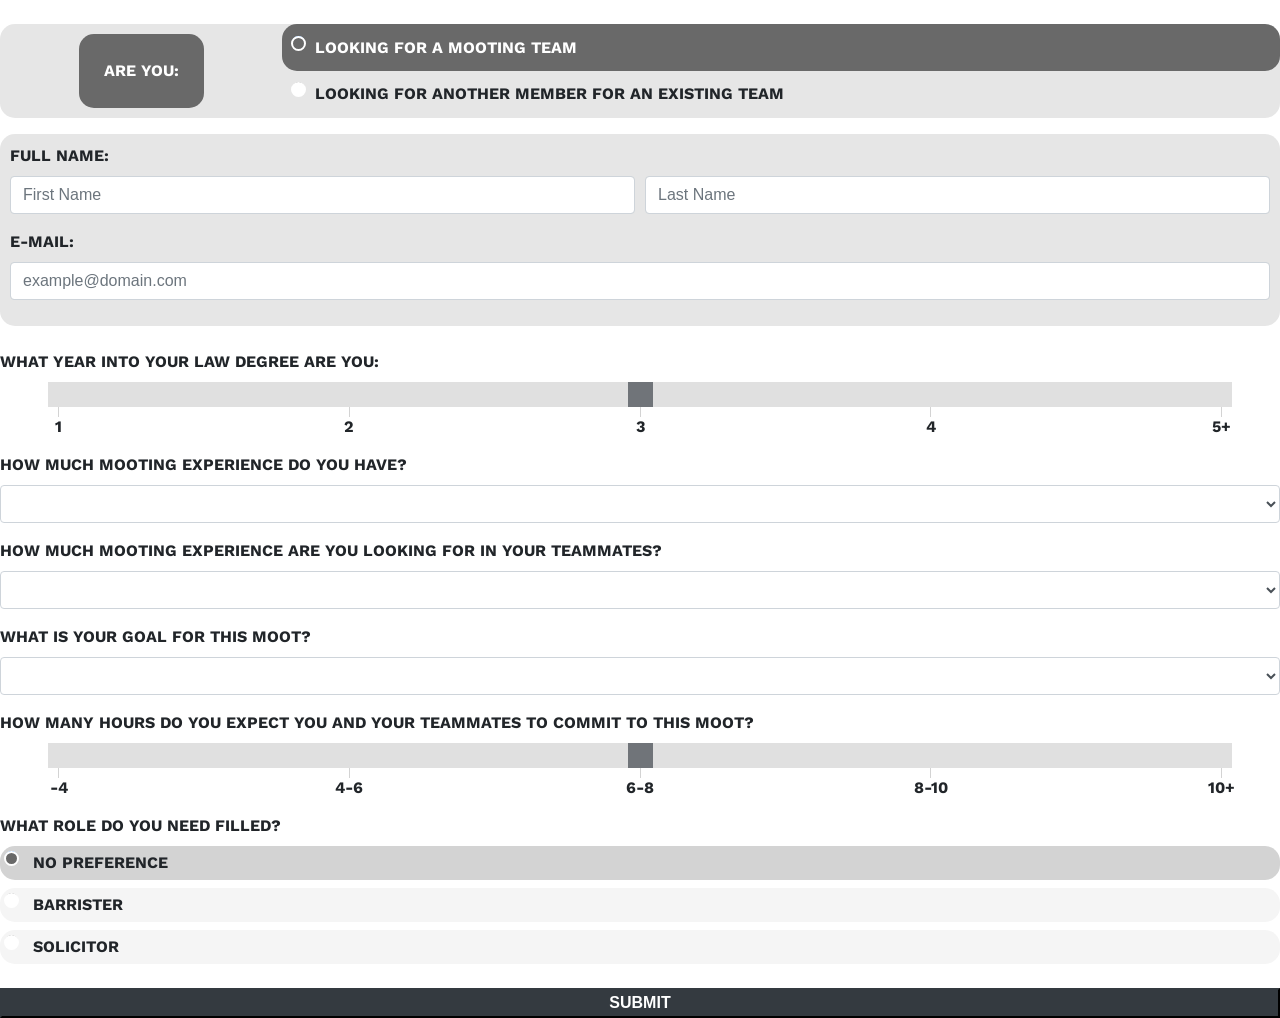
==== iframe-form.html @ a9d6694b "Extracted From File Extracted" ====
<!DOCTYPE html>
<html>
<head>
	<title>Forms Page</title>

    <!-- Bootstrap External Reference -->
    <link rel="stylesheet" href="https://stackpath.bootstrapcdn.com/bootstrap/4.3.1/css/bootstrap.min.css" integrity="sha384-ggOyR0iXCbMQv3Xipma34MD+dH/1fQ784/j6cY/iJTQUOhcWr7x9JvoRxT2MZw1T" crossorigin="anonymous">
    <!-- Animate.css External Reference -->
    <link rel="stylesheet" href="https://cdnjs.cloudflare.com/ajax/libs/animate.css/4.0.0/animate.min.css"/>
    <!-- Font References -->
    <link href="https://fonts.googleapis.com/css2?family=Work+Sans" rel="stylesheet">
    <!-- CSS stylesheet -->
	<link rel="stylesheet" type="text/css" href="main.css">
    
    <!-- Metadata -->
    <meta charset="utf-8">
    <meta name="viewport" content="width=device-width, initial-scale=1, shrink-to-fit=no">
	<meta name="description" content="A resource that connects Law students to form mooting teams">
	<meta name="keywords" content="law, mooting, first, year, assignments, study, guide, resource">
	<meta name="author" content="Lasal Boyagama, Emre Cakmakcioglu, Jordan Morrow">

</head>
<body>
<!-- Main Page -->
        <form><br>
            <div class="form-group">
                <table class="tableChoice">
                <tr>
                    <th rowspan="2" style="text-align: center"><label class="areYouText">Are You:</label></th>
                    <td id="newGroupCell" class="choiceRadio selectedChoice">
                        <label class="radio-inline">
                            <input type="radio" name="optradio" checked id="newGroupOption" style="margin-right: 10px">Looking for a mooting team
                        </label>
                    </td>
                </tr>
                <tr>
                    <td id="existingGroupCell" class="choiceRadio">
                        <label class="radio-inline">
                            <input type="radio" name="optradio" id="existingGroupOption" style="margin-right: 10px">Looking for another member for an existing team
                        </label>
                    </td>
                </tr>
                </table>
            </div>
        </form>
    
    
        <div id="newGroup" class="animate__animated animate__fadeInLeft">
        <form>
            <div class="personalDetails">
            <div class="form-group">
                <label for="fullName">Full Name:</label>
                <div style="display: flex; flex-direction: row; justify-content: space-between">
                    <input type="text" id="fnameInput" name="fname" class="form-control nameInput" style="margin-right: 10px" placeholder="First Name" autocomplete="given-name"> 
                    <input type="text" name="lname" class="form-control nameInput" placeholder="Last Name" autocomplete="family-name">
                </div>
            </div>
            <div class="form-group">
                <label for="email">E-Mail:</label>
                <input type="email" id="emailInput" name="email" autocomplete ="email" class="form-control" placeholder="example@domain.com">
            </div>
            </div>
            <br>
            <div class="form-group">
                <label for="year">What year into your law degree are you:</label><br>
                <input type="range" name="year" min="0" max="4" step="1" list="yearList" id="yearInput" class="form-control-range">
                <div class="sliderticks">
                    <p>1</p>
                    <p>2</p>
                    <p>3</p>
                    <p>4</p>
                    <p>5+</p>
                </div>
            </div>
            <div class="form-group">
                <label for="experience">How much mooting experience do you have?</label>
                <select class="form-control" id="experienceInput">
                    <option></option>
                    <option>NONE</option>
                    <option>MINIMAL</option>
                    <option>MODERATE</option>
                    <option>EXPERIENCED</option>
                </select>
            </div>
            <div class="form-group">
                <label for="teamExperience">How much mooting experience are you looking for in your teammates?</label>
                <select class="form-control" id="teamExperienceInput">
                    <option></option>
                    <option>NONE</option>
                    <option>MINIMAL</option>
                    <option>MODERATE</option>
                    <option>EXPERIENCED</option>
                </select>
            </div>
            <div class="form-group">
                <label for="goal">What is your goal for this moot?</label>
                <select class="form-control" id="goalInput">
                    <option></option>
                    <option>EXPERIENCE</option>
                    <option>IMPROVEMENT</option>
                    <option>COMPETITIVE</option>
                    <option>VICTORIOUS</option>
                </select>
            </div>
            <div class="form-group">
                <label for="time">How many hours do you expect you and your teammates to commit to this moot?</label>
                <input type="range" name="time" min="0" max="4" step="1" list="timeList" id="timeInput" class="form-control-range">
                <div class="sliderticks">
                    <p>-4</p>
                    <p>4-6</p>
                    <p>6-8</p>
                    <p>8-10</p>
                    <p>10+</p>
                </div>
            </div>
            <div class="form-group">
                <label for="role">What role do you need filled?</label> <br>
                <label class="radio-inline roleChoice roles" id="noOptionContainer"><input type="radio" name="optradio" style="margin-right: 10px" id="noOption" checked> No Preference</label> <br>
                <label class="radio-inline roles" id="barristerOptionContainer"><input type="radio" name="optradio" id="barristerOption" style="margin-right: 10px"> Barrister</label> <br>
                <label class="radio-inline roles" id="solicitorOptionContainer"><input type="radio" name="optradio" id="solicitorOption" style="margin-right: 10px"> Solicitor</label>
            </div>
            <input type="submit" class="btn-block btn-dark font" value="Submit">
        </form>
        </div>
        
        <div id="existingGroup" class="animate__animated animate__fadeInRight">
        <form>
            <div class="personalDetails">
            <div class="form-group">
                <label for="member1" class="teamMember">Team Member 1:</label><br>
                
                <label for="fullName1">Full Name:</label>
                
                <div style="display: flex; flex-direction: row; justify-content: space-between">
                    <input type="text" id="t1fname" name="fname" autocomplete="given-name"class="form-control nameInput" placeholder="First Name" style="margin-right: 10px">
                    <input type="text" id="t1lname" name="fname" autocomplete="family-name" class="form-control nameInput" placeholder="Last Name">
                </div>
            </div>
            <div class="form-group">
                <label for="email">Email:</label>
                <input type="email" id="t1email" name="email" autocomplete="email" class="form-control" placeholder="abc123@def.com">
            </div>
                
            <div class="form-group">
                <label for="member2" class="teamMember">Team Member 2:</label><br>
                
                <label for="fullName2">Full Name:</label>
                
                <div style="display: flex; flex-direction: row; justify-content: space-between">
                    <input type="text" id="t2fname" name="fname" class="form-control nameInput" style="margin-right: 10px" placeholder="First Name">
                    <input type="text" id="t2lname" name="family-name" class="form-control nameInput" placeholder="Last Name">
                </div>
            </div>
                
            <div class="form-group">
                <label for="email">Email:</label>
                <input type="email" id="t2email" name="email" class="form-control" placeholder="abc123@def.com">
            </div> 
            </div><br>
            
            <div class="form-group">
                <label for="year">What year into your law degree are you (on average):</label>
                <input type="range" name="year" min="0" max="4" step="1" list="yearList" id="yearInput1" class="form-control-range">
                <div class="sliderticks">
                    <p>1</p>
                    <p>2</p>
                    <p>3</p>
                    <p>4</p>
                    <p>5+</p>
                </div>
            </div>
            <div class="form-group">
                <label for="experience">How much mooting experience do you have?</label>
                <select class="form-control" id="experienceInput1">
                    <option></option>
                    <option>NONE</option>
                    <option>MINIMAL</option>
                    <option>MODERATE</option>
                    <option>EXPERIENCED</option>
                </select>
            </div>
            <div class="form-group">
                <label for="teamExperience">How much mooting experience are you looking for in your teammates?</label>
                <select class="form-control" id="teamExperienceInput1">
                    <option></option>
                    <option>NONE</option>
                    <option>MINIMAL</option>
                    <option>MODERATE</option>
                    <option>EXPERIENCED</option>
                </select>
            </div>
            <div class="form-group">
                <label for="goal">What is your goal for this moot?</label>
                <select class="form-control" id="goalInput1">
                    <option></option>
                    <option>EXPERIENCE</option>
                    <option>IMPROVEMENT</option>
                    <option>COMPETITIVE</option>
                    <option>VICTORIOUS</option>
                </select>
            </div>
            <div class="form-group">
                <label for="time">How much time do you expect you and your teammates to commit to this moot?</label>
                <input type="range" name="time" min="0" max="4" step="1" list="timeList" id="timeInput1" class="form-control-range" >
                <div class="sliderticks">
                    <p>-4</p>
                    <p>4-6</p>
                    <p>6-8</p>
                    <p>8-10</p>
                    <p>10+</p>
                </div>
            </div>
            <div class="form-group">
                <label for="role">What role do you need filled?</label> <br>
                <label class="radio-inline  roleChoice roles" id="noOptionContainer1"><input type="radio" name="optradio" style="margin-right: 10px" id="noOption1" checked> No Preference</label> <br>
                <label class="radio-inline roles" id="barristerOptionContainer1"><input type="radio" name="optradio" id="barristerOption1" style="margin-right: 10px"> Barrister</label> <br>
                <label class="radio-inline roles" id="solicitorOptionContainer1"><input type="radio" name="optradio" id="solicitorOption1" style="margin-right: 10px"> Solicitor</label>
            </div>
            <input type="submit" class="btn-block btn-dark font" value="Submit">
        </form>
        </div>

<!-- Javascript Files -->
    <!-- Iframe JS file -->
    <script type="text/javascript" src="iframe.js"></script>

</body>
</html>
---- main.css ----
/*Takes away the scrolling feature to force segmented sections */

#main {
    overflow: hidden;
    width: calc(100vw - (100vw - 100%));
}

.hidden {
    display: none;
}

body{
    background-color: transparent;
}

::-webkit-scrollbar {
    display: none;
}

:root {
  --animate-duration: 500ms;
  --animate-delay: 0.5s;
}

td,th {
    padding: 10px;
    height: 2ex;
    vertical-align: middle;
    padding-bottom: calc(10px - 1ex);
}

.font {
    font-family: ('Work Sans', sans-serif);
    text-transform: uppercase;
    font-weight: 700
}

h1 {
    font-family: 'Work Sans', sans-serif;
    font-weight: 700;
    font-size: 7.5vmin;
    color:  rgb(0,0,0.65);
    text-transform: uppercase;
    text-align: center;
    margin: none;
    padding-top: calc(6.25vh - 10px - 1ex);
}

label {
    font-family: 'Work Sans', sans-serif;
    text-transform: uppercase;
    font-weight: 700;
}

input[type='radio']:after {
    width: 15px;
    height: 15px;
    border-radius: 15px;
    top: -2px;
    left: -1px;
    position: relative;
    background-color: white;
    content: '';
    display: inline-block;
    visibility: visible;
    border: 2px solid white;
    }

input[type='radio']:checked:after {
    width: 15px;
    height: 15px;
    border-radius: 15px;
    top: -2px;
    left: -1px;
    position: relative;
    background-color: dimgray;
    content: '';
    display: inline-block;
    visibility: visible;
    border: 2px solid white;
    }

.tableChoice {
    width: 100vw;
    border-radius: 15px;
    background-color: rgb(230, 230, 230);
    padding: 5px;
}

.choiceRadio {
    border-radius: 15px;
    transition: background-color 0.5s ease;
}

.selectedChoice {
    border-radius: 15px;
    background-color: dimgray;
    color: white;
}

.areYouText {
    border-radius: 15px;
    padding: 25px;
    background-color: dimgray;
    color: white;
}

.roles {
    width: 100vw;
    padding: 5px;
    border-radius: 15px;
    transition: background-color 0.5s ease;
    background-color: whitesmoke;
}
.roleChoice {
    border-radius: 15px;
    width: 100vw;
    background-color: #d3d3d3;
}

input[type="range"] {
    position: relative;
    width: 92.5vw;
    margin-left: 3.75vw;
    margin-right:3.75vw;
    -webkit-appearance: none;
    background: #d3d3d3;
    outline: none;
    opacity: 0.7;
    -webkit-transition: .2s;
    transition: opacity .2s ease-in-out;
    z-index: 2;
}

input[type="range"]:hover {
    opacity: 1;
}

input[type="range"]::-webkit-slider-thumb {
    -webkit-appearance: none;
    appearance: none;
    width: 25px;
    height: 25px;
    background: #343a40;
    cursor: pointer;
    transition: transform .2s ease-in-out;
}

input[type="range"]:hover::-webkit-slider-thumb {
    transform: scale(1.1);
}

input[type:"range"]::-moz-range-thumb {
    width: 25px;
    height: 25px;
    background: #4CAF50;
    cursor: pointer;
}

.sliderticks {
    display: flex;
    width: 92.5vw;
    margin-left: 3.75vw;
    margin-right: 3.75vw;
    justify-content: space-between;
    padding: 0 10px;
}

.sliderticks > p {
    position: relative;
    display: flex;
    font-family: 'Work Sans', sans-serif;
    font-weight: 700;
    justify-content: center;
    text-align: center;
    width: 1px;
    background: #D3D3D3;
    height: 10px;
    line-height: 40px;
    margin: 0 0 20px 0;
    white-space: nowrap;
}

option {
    font-family: 'Work Sans', sans-serif;
}

.nameInput {
    flex-grow: 1;
    flex-shrink: 1;
}

.personalDetails {
    border-radius: 15px;
    background-color: rgb(230, 230, 230);
    padding: 10px
    
}

.teamMember {
    border-radius: 15px;
    background-color: dimgrey;
    width: calc(100vw - 20px);
    color: white;
    padding-left: 10px;
}

#titleHolder {
	position:absolute;
    margin-left: 7.5vw;
    margin-right: 7.5vw;
    margin-top: calc(42.5vh - 10px - 100vh);
    width: 85vw;
    height: calc(12.5vh + 10px);
	border: 10px solid whitesmoke;
	background-color:white;
}

#titleImage {
    position: relative;
	height: 100vh;
    max-width: none;
    overflow-x: hidden;
    margin-right: 25vw;
    margin-left: 25vw;
}

.noSelect {
    user-select: none; /* Non-prefixed version, currently supported by Chrome, Edge, Opera and Firefox */
    -webkit-touch-callout: none; /* iOS Safari */
    -webkit-user-select: none; /* Safari */
    -khtml-user-select: none; /* Konqueror HTML */
    -moz-user-select: none; /* Old versions of Firefox */
    -ms-user-select: none; /* Internet Explorer/Edge */
}

.arrow {
	width: 70px;
	position: relative;
	margin-left: calc(50% - 35px);
	margin-right: calc(50% - 35px);
}

#page0arrowdown {
    top: -60px;
    animation: pulse 1s infinite;
}

/*Pulse Animation on title page for emphasis*/

@keyframes pulse {
	0% {
		transform: scale(1.0);
	}

	50% {
		transform: scale(1.15);
	}

	100% {
		transform: scale(1.0);
	}
}


.mainPages {
	display: flex;
    flex-direction: row;
    flex-wrap: wrap;
    justify-content: center;
}

.mainPages > div {
    width: 100vw;
    height: 100vh;
}
#page0 {
	background-color: slategrey;
}
#page1 {
	background-color: whitesmoke;
    padding-left: 2.5vw;
    padding-right: 2.5vw;
    padding-top: 2.5vh;
    padding-bottom: 2.5vh;
}

@media only screen and (max-width: 500px) {
    #page1{
        padding-bottom: 0.5vw;
        padding-right: 0.5vw;
        padding-left: 0.5vw;
        padding-top: 0.5vw;
    }
}

#formFrame {
    width: 95vw;
    height: 95vh;
    border: none;
}

#newGroup {
}

#existingGroup {
}
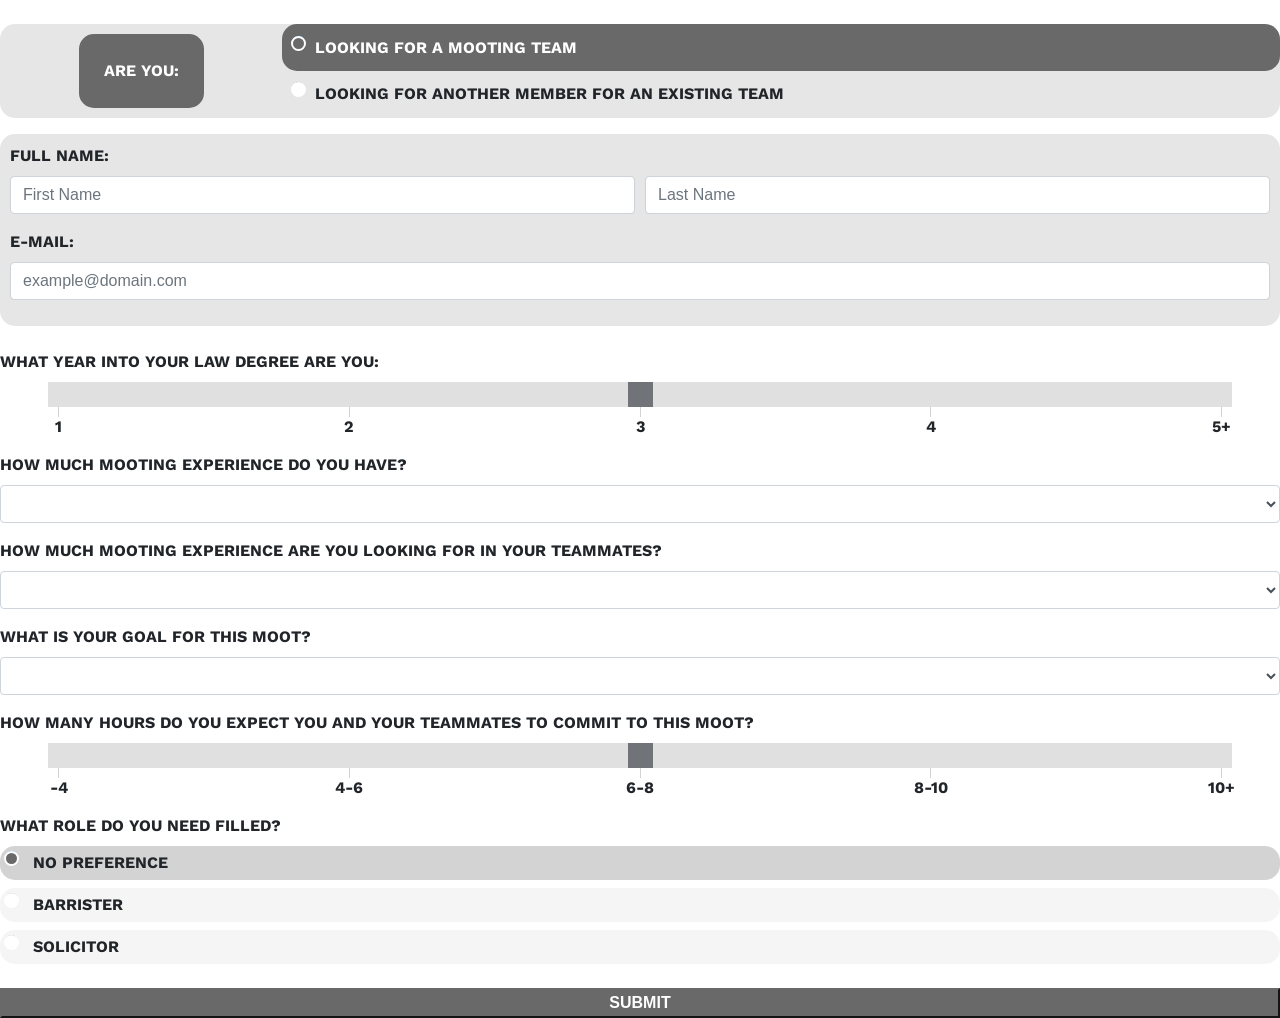
==== commit ff589874: "Add files via upload" ====
--- a/iframe-form.html
+++ b/iframe-form.html
@@ -1,228 +1,228 @@
-<!DOCTYPE html>
-<html>
-<head>
-	<title>Forms Page</title>
-
-    <!-- Bootstrap External Reference -->
-    <link rel="stylesheet" href="https://stackpath.bootstrapcdn.com/bootstrap/4.3.1/css/bootstrap.min.css" integrity="sha384-ggOyR0iXCbMQv3Xipma34MD+dH/1fQ784/j6cY/iJTQUOhcWr7x9JvoRxT2MZw1T" crossorigin="anonymous">
-    <!-- Animate.css External Reference -->
-    <link rel="stylesheet" href="https://cdnjs.cloudflare.com/ajax/libs/animate.css/4.0.0/animate.min.css"/>
-    <!-- Font References -->
-    <link href="https://fonts.googleapis.com/css2?family=Work+Sans" rel="stylesheet">
-    <!-- CSS stylesheet -->
-	<link rel="stylesheet" type="text/css" href="main.css">
-    
-    <!-- Metadata -->
-    <meta charset="utf-8">
-    <meta name="viewport" content="width=device-width, initial-scale=1, shrink-to-fit=no">
-	<meta name="description" content="A resource that connects Law students to form mooting teams">
-	<meta name="keywords" content="law, mooting, first, year, assignments, study, guide, resource">
-	<meta name="author" content="Lasal Boyagama, Emre Cakmakcioglu, Jordan Morrow">
-
-</head>
-<body>
-<!-- Main Page -->
-        <form><br>
-            <div class="form-group">
-                <table class="tableChoice">
-                <tr>
-                    <th rowspan="2" style="text-align: center"><label class="areYouText">Are You:</label></th>
-                    <td id="newGroupCell" class="choiceRadio selectedChoice">
-                        <label class="radio-inline">
-                            <input type="radio" name="optradio" checked id="newGroupOption" style="margin-right: 10px">Looking for a mooting team
-                        </label>
-                    </td>
-                </tr>
-                <tr>
-                    <td id="existingGroupCell" class="choiceRadio">
-                        <label class="radio-inline">
-                            <input type="radio" name="optradio" id="existingGroupOption" style="margin-right: 10px">Looking for another member for an existing team
-                        </label>
-                    </td>
-                </tr>
-                </table>
-            </div>
-        </form>
-    
-    
-        <div id="newGroup" class="animate__animated animate__fadeInLeft">
-        <form>
-            <div class="personalDetails">
-            <div class="form-group">
-                <label for="fullName">Full Name:</label>
-                <div style="display: flex; flex-direction: row; justify-content: space-between">
-                    <input type="text" id="fnameInput" name="fname" class="form-control nameInput" style="margin-right: 10px" placeholder="First Name" autocomplete="given-name"> 
-                    <input type="text" name="lname" class="form-control nameInput" placeholder="Last Name" autocomplete="family-name">
-                </div>
-            </div>
-            <div class="form-group">
-                <label for="email">E-Mail:</label>
-                <input type="email" id="emailInput" name="email" autocomplete ="email" class="form-control" placeholder="example@domain.com">
-            </div>
-            </div>
-            <br>
-            <div class="form-group">
-                <label for="year">What year into your law degree are you:</label><br>
-                <input type="range" name="year" min="0" max="4" step="1" list="yearList" id="yearInput" class="form-control-range">
-                <div class="sliderticks">
-                    <p>1</p>
-                    <p>2</p>
-                    <p>3</p>
-                    <p>4</p>
-                    <p>5+</p>
-                </div>
-            </div>
-            <div class="form-group">
-                <label for="experience">How much mooting experience do you have?</label>
-                <select class="form-control" id="experienceInput">
-                    <option></option>
-                    <option>NONE</option>
-                    <option>MINIMAL</option>
-                    <option>MODERATE</option>
-                    <option>EXPERIENCED</option>
-                </select>
-            </div>
-            <div class="form-group">
-                <label for="teamExperience">How much mooting experience are you looking for in your teammates?</label>
-                <select class="form-control" id="teamExperienceInput">
-                    <option></option>
-                    <option>NONE</option>
-                    <option>MINIMAL</option>
-                    <option>MODERATE</option>
-                    <option>EXPERIENCED</option>
-                </select>
-            </div>
-            <div class="form-group">
-                <label for="goal">What is your goal for this moot?</label>
-                <select class="form-control" id="goalInput">
-                    <option></option>
-                    <option>EXPERIENCE</option>
-                    <option>IMPROVEMENT</option>
-                    <option>COMPETITIVE</option>
-                    <option>VICTORIOUS</option>
-                </select>
-            </div>
-            <div class="form-group">
-                <label for="time">How many hours do you expect you and your teammates to commit to this moot?</label>
-                <input type="range" name="time" min="0" max="4" step="1" list="timeList" id="timeInput" class="form-control-range">
-                <div class="sliderticks">
-                    <p>-4</p>
-                    <p>4-6</p>
-                    <p>6-8</p>
-                    <p>8-10</p>
-                    <p>10+</p>
-                </div>
-            </div>
-            <div class="form-group">
-                <label for="role">What role do you need filled?</label> <br>
-                <label class="radio-inline roleChoice roles" id="noOptionContainer"><input type="radio" name="optradio" style="margin-right: 10px" id="noOption" checked> No Preference</label> <br>
-                <label class="radio-inline roles" id="barristerOptionContainer"><input type="radio" name="optradio" id="barristerOption" style="margin-right: 10px"> Barrister</label> <br>
-                <label class="radio-inline roles" id="solicitorOptionContainer"><input type="radio" name="optradio" id="solicitorOption" style="margin-right: 10px"> Solicitor</label>
-            </div>
-            <input type="submit" class="btn-block btn-dark font" value="Submit">
-        </form>
-        </div>
-        
-        <div id="existingGroup" class="animate__animated animate__fadeInRight">
-        <form>
-            <div class="personalDetails">
-            <div class="form-group">
-                <label for="member1" class="teamMember">Team Member 1:</label><br>
-                
-                <label for="fullName1">Full Name:</label>
-                
-                <div style="display: flex; flex-direction: row; justify-content: space-between">
-                    <input type="text" id="t1fname" name="fname" autocomplete="given-name"class="form-control nameInput" placeholder="First Name" style="margin-right: 10px">
-                    <input type="text" id="t1lname" name="fname" autocomplete="family-name" class="form-control nameInput" placeholder="Last Name">
-                </div>
-            </div>
-            <div class="form-group">
-                <label for="email">Email:</label>
-                <input type="email" id="t1email" name="email" autocomplete="email" class="form-control" placeholder="abc123@def.com">
-            </div>
-                
-            <div class="form-group">
-                <label for="member2" class="teamMember">Team Member 2:</label><br>
-                
-                <label for="fullName2">Full Name:</label>
-                
-                <div style="display: flex; flex-direction: row; justify-content: space-between">
-                    <input type="text" id="t2fname" name="fname" class="form-control nameInput" style="margin-right: 10px" placeholder="First Name">
-                    <input type="text" id="t2lname" name="family-name" class="form-control nameInput" placeholder="Last Name">
-                </div>
-            </div>
-                
-            <div class="form-group">
-                <label for="email">Email:</label>
-                <input type="email" id="t2email" name="email" class="form-control" placeholder="abc123@def.com">
-            </div> 
-            </div><br>
-            
-            <div class="form-group">
-                <label for="year">What year into your law degree are you (on average):</label>
-                <input type="range" name="year" min="0" max="4" step="1" list="yearList" id="yearInput1" class="form-control-range">
-                <div class="sliderticks">
-                    <p>1</p>
-                    <p>2</p>
-                    <p>3</p>
-                    <p>4</p>
-                    <p>5+</p>
-                </div>
-            </div>
-            <div class="form-group">
-                <label for="experience">How much mooting experience do you have?</label>
-                <select class="form-control" id="experienceInput1">
-                    <option></option>
-                    <option>NONE</option>
-                    <option>MINIMAL</option>
-                    <option>MODERATE</option>
-                    <option>EXPERIENCED</option>
-                </select>
-            </div>
-            <div class="form-group">
-                <label for="teamExperience">How much mooting experience are you looking for in your teammates?</label>
-                <select class="form-control" id="teamExperienceInput1">
-                    <option></option>
-                    <option>NONE</option>
-                    <option>MINIMAL</option>
-                    <option>MODERATE</option>
-                    <option>EXPERIENCED</option>
-                </select>
-            </div>
-            <div class="form-group">
-                <label for="goal">What is your goal for this moot?</label>
-                <select class="form-control" id="goalInput1">
-                    <option></option>
-                    <option>EXPERIENCE</option>
-                    <option>IMPROVEMENT</option>
-                    <option>COMPETITIVE</option>
-                    <option>VICTORIOUS</option>
-                </select>
-            </div>
-            <div class="form-group">
-                <label for="time">How much time do you expect you and your teammates to commit to this moot?</label>
-                <input type="range" name="time" min="0" max="4" step="1" list="timeList" id="timeInput1" class="form-control-range" >
-                <div class="sliderticks">
-                    <p>-4</p>
-                    <p>4-6</p>
-                    <p>6-8</p>
-                    <p>8-10</p>
-                    <p>10+</p>
-                </div>
-            </div>
-            <div class="form-group">
-                <label for="role">What role do you need filled?</label> <br>
-                <label class="radio-inline  roleChoice roles" id="noOptionContainer1"><input type="radio" name="optradio" style="margin-right: 10px" id="noOption1" checked> No Preference</label> <br>
-                <label class="radio-inline roles" id="barristerOptionContainer1"><input type="radio" name="optradio" id="barristerOption1" style="margin-right: 10px"> Barrister</label> <br>
-                <label class="radio-inline roles" id="solicitorOptionContainer1"><input type="radio" name="optradio" id="solicitorOption1" style="margin-right: 10px"> Solicitor</label>
-            </div>
-            <input type="submit" class="btn-block btn-dark font" value="Submit">
-        </form>
-        </div>
-
-<!-- Javascript Files -->
-    <!-- Iframe JS file -->
-    <script type="text/javascript" src="iframe.js"></script>
-
-</body>
+<!DOCTYPE html>
+<html>
+<head>
+	<title>Forms Page</title>
+
+    <!-- Bootstrap External Reference -->
+    <link rel="stylesheet" href="https://stackpath.bootstrapcdn.com/bootstrap/4.3.1/css/bootstrap.min.css" integrity="sha384-ggOyR0iXCbMQv3Xipma34MD+dH/1fQ784/j6cY/iJTQUOhcWr7x9JvoRxT2MZw1T" crossorigin="anonymous">
+    <!-- Animate.css External Reference -->
+    <link rel="stylesheet" href="https://cdnjs.cloudflare.com/ajax/libs/animate.css/4.0.0/animate.min.css"/>
+    <!-- Font References -->
+    <link href="https://fonts.googleapis.com/css2?family=Work+Sans" rel="stylesheet">
+    <!-- CSS stylesheet -->
+	<link rel="stylesheet" type="text/css" href="main.css">
+    
+    <!-- Metadata -->
+    <meta charset="utf-8">
+    <meta name="viewport" content="width=device-width, initial-scale=1, shrink-to-fit=no">
+	<meta name="description" content="A resource that connects Law students to form mooting teams">
+	<meta name="keywords" content="law, mooting, first, year, assignments, study, guide, resource">
+	<meta name="author" content="Lasal Boyagama, Emre Cakmakcioglu, Jordan Morrow">
+
+</head>
+<body>
+<!-- Main Page -->
+        <form><br>
+            <div class="form-group">
+                <table class="tableChoice">
+                <tr>
+                    <th rowspan="2" style="text-align: center"><label class="areYouText">Are You:</label></th>
+                    <td id="newGroupCell" class="choiceRadio selectedChoice">
+                        <label class="radio-inline">
+                            <input type="radio" name="optradio" checked id="newGroupOption" style="margin-right: 10px">Looking for a mooting team
+                        </label>
+                    </td>
+                </tr>
+                <tr>
+                    <td id="existingGroupCell" class="choiceRadio">
+                        <label class="radio-inline">
+                            <input type="radio" name="optradio" id="existingGroupOption" style="margin-right: 10px">Looking for another member for an existing team
+                        </label>
+                    </td>
+                </tr>
+                </table>
+            </div>
+        </form>
+    
+    
+        <div id="newGroup" class="animate__animated animate__fadeInLeft">
+        <form>
+            <div class="personalDetails">
+            <div class="form-group">
+                <label for="fullName">Full Name:</label>
+                <div style="display: flex; flex-direction: row; justify-content: space-between">
+                    <input type="text" id="fnameInput" name="fname" class="form-control nameInput" style="margin-right: 10px" placeholder="First Name" autocomplete="given-name"> 
+                    <input type="text" name="lname" class="form-control nameInput" placeholder="Last Name" autocomplete="family-name">
+                </div>
+            </div>
+            <div class="form-group">
+                <label for="email">E-Mail:</label>
+                <input type="email" id="emailInput" name="email" autocomplete ="email" class="form-control" placeholder="example@domain.com">
+            </div>
+            </div>
+            <br>
+            <div class="form-group">
+                <label for="year">What year into your law degree are you:</label><br>
+                <input type="range" name="year" min="0" max="4" step="1" list="yearList" id="yearInput" class="form-control-range">
+                <div class="sliderticks">
+                    <p>1</p>
+                    <p>2</p>
+                    <p>3</p>
+                    <p>4</p>
+                    <p>5+</p>
+                </div>
+            </div>
+            <div class="form-group">
+                <label for="experience">How much mooting experience do you have?</label>
+                <select class="form-control" id="experienceInput">
+                    <option></option>
+                    <option>NONE</option>
+                    <option>MINIMAL</option>
+                    <option>MODERATE</option>
+                    <option>EXPERIENCED</option>
+                </select>
+            </div>
+            <div class="form-group">
+                <label for="teamExperience">How much mooting experience are you looking for in your teammates?</label>
+                <select class="form-control" id="teamExperienceInput">
+                    <option></option>
+                    <option>NONE</option>
+                    <option>MINIMAL</option>
+                    <option>MODERATE</option>
+                    <option>EXPERIENCED</option>
+                </select>
+            </div>
+            <div class="form-group">
+                <label for="goal">What is your goal for this moot?</label>
+                <select class="form-control" id="goalInput">
+                    <option></option>
+                    <option>EXPERIENCE</option>
+                    <option>IMPROVEMENT</option>
+                    <option>COMPETITIVE</option>
+                    <option>VICTORIOUS</option>
+                </select>
+            </div>
+            <div class="form-group">
+                <label for="time">How many hours do you expect you and your teammates to commit to this moot?</label>
+                <input type="range" name="time" min="0" max="4" step="1" list="timeList" id="timeInput" class="form-control-range">
+                <div class="sliderticks">
+                    <p>-4</p>
+                    <p>4-6</p>
+                    <p>6-8</p>
+                    <p>8-10</p>
+                    <p>10+</p>
+                </div>
+            </div>
+            <div class="form-group">
+                <label for="role">What role do you need filled?</label> <br>
+                <label class="radio-inline roleChoice roles" id="noOptionContainer"><input type="radio" name="optradio" style="margin-right: 10px" id="noOption" checked> No Preference</label> <br>
+                <label class="radio-inline roles" id="barristerOptionContainer"><input type="radio" name="optradio" id="barristerOption" style="margin-right: 10px"> Barrister</label> <br>
+                <label class="radio-inline roles" id="solicitorOptionContainer"><input type="radio" name="optradio" id="solicitorOption" style="margin-right: 10px"> Solicitor</label>
+            </div>
+            <input type="submit" class="btn-block btn-dark font" value="Submit">
+        </form>
+        </div>
+        
+        <div id="existingGroup" class="animate__animated animate__fadeInRight">
+        <form>
+            <div class="personalDetails">
+            <div class="form-group">
+                <label for="member1" class="teamMember">Team Member 1:</label><br>
+                
+                <label for="fullName1">Full Name:</label>
+                
+                <div style="display: flex; flex-direction: row; justify-content: space-between">
+                    <input type="text" id="t1fname" name="fname" autocomplete="given-name"class="form-control nameInput" placeholder="First Name" style="margin-right: 10px">
+                    <input type="text" id="t1lname" name="fname" autocomplete="family-name" class="form-control nameInput" placeholder="Last Name">
+                </div>
+            </div>
+            <div class="form-group">
+                <label for="email">Email:</label>
+                <input type="email" id="t1email" name="email" autocomplete="email" class="form-control" placeholder="abc123@def.com">
+            </div>
+                
+            <div class="form-group">
+                <label for="member2" class="teamMember">Team Member 2:</label><br>
+                
+                <label for="fullName2">Full Name:</label>
+                
+                <div style="display: flex; flex-direction: row; justify-content: space-between">
+                    <input type="text" id="t2fname" name="fname" class="form-control nameInput" style="margin-right: 10px" placeholder="First Name">
+                    <input type="text" id="t2lname" name="family-name" class="form-control nameInput" placeholder="Last Name">
+                </div>
+            </div>
+                
+            <div class="form-group">
+                <label for="email">Email:</label>
+                <input type="email" id="t2email" name="email" class="form-control" placeholder="abc123@def.com">
+            </div> 
+            </div><br>
+            
+            <div class="form-group">
+                <label for="year">What year into your law degree are you (on average):</label>
+                <input type="range" name="year" min="0" max="4" step="1" list="yearList" id="yearInput1" class="form-control-range">
+                <div class="sliderticks">
+                    <p>1</p>
+                    <p>2</p>
+                    <p>3</p>
+                    <p>4</p>
+                    <p>5+</p>
+                </div>
+            </div>
+            <div class="form-group">
+                <label for="experience">How much mooting experience do you have?</label>
+                <select class="form-control" id="experienceInput1">
+                    <option></option>
+                    <option>NONE</option>
+                    <option>MINIMAL</option>
+                    <option>MODERATE</option>
+                    <option>EXPERIENCED</option>
+                </select>
+            </div>
+            <div class="form-group">
+                <label for="teamExperience">How much mooting experience are you looking for in your teammates?</label>
+                <select class="form-control" id="teamExperienceInput1">
+                    <option></option>
+                    <option>NONE</option>
+                    <option>MINIMAL</option>
+                    <option>MODERATE</option>
+                    <option>EXPERIENCED</option>
+                </select>
+            </div>
+            <div class="form-group">
+                <label for="goal">What is your goal for this moot?</label>
+                <select class="form-control" id="goalInput1">
+                    <option></option>
+                    <option>EXPERIENCE</option>
+                    <option>IMPROVEMENT</option>
+                    <option>COMPETITIVE</option>
+                    <option>VICTORIOUS</option>
+                </select>
+            </div>
+            <div class="form-group">
+                <label for="time">How much time do you expect you and your teammates to commit to this moot?</label>
+                <input type="range" name="time" min="0" max="4" step="1" list="timeList" id="timeInput1" class="form-control-range" >
+                <div class="sliderticks">
+                    <p>-4</p>
+                    <p>4-6</p>
+                    <p>6-8</p>
+                    <p>8-10</p>
+                    <p>10+</p>
+                </div>
+            </div>
+            <div class="form-group">
+                <label for="role">What role do you need filled?</label> <br>
+                <label class="radio-inline  roleChoice roles" id="noOptionContainer1"><input type="radio" name="optradio" style="margin-right: 10px" id="noOption1" checked> No Preference</label> <br>
+                <label class="radio-inline roles" id="barristerOptionContainer1"><input type="radio" name="optradio" id="barristerOption1" style="margin-right: 10px"> Barrister</label> <br>
+                <label class="radio-inline roles" id="solicitorOptionContainer1"><input type="radio" name="optradio" id="solicitorOption1" style="margin-right: 10px"> Solicitor</label>
+            </div>
+            <input type="submit" class="btn-block btn-dark  font" value="Submit">
+        </form>
+        </div>
+
+<!-- Javascript Files -->
+    <!-- Iframe JS file -->
+    <script type="text/javascript" src="iframe.js"></script>
+
+</body>
 </html>
--- a/main.css
+++ b/main.css
@@ -1,307 +1,335 @@
-/*Takes away the scrolling feature to force segmented sections */
-
-#main {
-    overflow: hidden;
-    width: calc(100vw - (100vw - 100%));
-}
-
-.hidden {
-    display: none;
-}
-
-body{
-    background-color: transparent;
-}
-
-::-webkit-scrollbar {
-    display: none;
-}
-
-:root {
-  --animate-duration: 500ms;
-  --animate-delay: 0.5s;
-}
-
-td,th {
-    padding: 10px;
-    height: 2ex;
-    vertical-align: middle;
-    padding-bottom: calc(10px - 1ex);
-}
-
-.font {
-    font-family: ('Work Sans', sans-serif);
-    text-transform: uppercase;
-    font-weight: 700
-}
-
-h1 {
-    font-family: 'Work Sans', sans-serif;
-    font-weight: 700;
-    font-size: 7.5vmin;
-    color:  rgb(0,0,0.65);
-    text-transform: uppercase;
-    text-align: center;
-    margin: none;
-    padding-top: calc(6.25vh - 10px - 1ex);
-}
-
-label {
-    font-family: 'Work Sans', sans-serif;
-    text-transform: uppercase;
-    font-weight: 700;
-}
-
-input[type='radio']:after {
-    width: 15px;
-    height: 15px;
-    border-radius: 15px;
-    top: -2px;
-    left: -1px;
-    position: relative;
-    background-color: white;
-    content: '';
-    display: inline-block;
-    visibility: visible;
-    border: 2px solid white;
-    }
-
-input[type='radio']:checked:after {
-    width: 15px;
-    height: 15px;
-    border-radius: 15px;
-    top: -2px;
-    left: -1px;
-    position: relative;
-    background-color: dimgray;
-    content: '';
-    display: inline-block;
-    visibility: visible;
-    border: 2px solid white;
-    }
-
-.tableChoice {
-    width: 100vw;
-    border-radius: 15px;
-    background-color: rgb(230, 230, 230);
-    padding: 5px;
-}
-
-.choiceRadio {
-    border-radius: 15px;
-    transition: background-color 0.5s ease;
-}
-
-.selectedChoice {
-    border-radius: 15px;
-    background-color: dimgray;
-    color: white;
-}
-
-.areYouText {
-    border-radius: 15px;
-    padding: 25px;
-    background-color: dimgray;
-    color: white;
-}
-
-.roles {
-    width: 100vw;
-    padding: 5px;
-    border-radius: 15px;
-    transition: background-color 0.5s ease;
-    background-color: whitesmoke;
-}
-.roleChoice {
-    border-radius: 15px;
-    width: 100vw;
-    background-color: #d3d3d3;
-}
-
-input[type="range"] {
-    position: relative;
-    width: 92.5vw;
-    margin-left: 3.75vw;
-    margin-right:3.75vw;
-    -webkit-appearance: none;
-    background: #d3d3d3;
-    outline: none;
-    opacity: 0.7;
-    -webkit-transition: .2s;
-    transition: opacity .2s ease-in-out;
-    z-index: 2;
-}
-
-input[type="range"]:hover {
-    opacity: 1;
-}
-
-input[type="range"]::-webkit-slider-thumb {
-    -webkit-appearance: none;
-    appearance: none;
-    width: 25px;
-    height: 25px;
-    background: #343a40;
-    cursor: pointer;
-    transition: transform .2s ease-in-out;
-}
-
-input[type="range"]:hover::-webkit-slider-thumb {
-    transform: scale(1.1);
-}
-
-input[type:"range"]::-moz-range-thumb {
-    width: 25px;
-    height: 25px;
-    background: #4CAF50;
-    cursor: pointer;
-}
-
-.sliderticks {
-    display: flex;
-    width: 92.5vw;
-    margin-left: 3.75vw;
-    margin-right: 3.75vw;
-    justify-content: space-between;
-    padding: 0 10px;
-}
-
-.sliderticks > p {
-    position: relative;
-    display: flex;
-    font-family: 'Work Sans', sans-serif;
-    font-weight: 700;
-    justify-content: center;
-    text-align: center;
-    width: 1px;
-    background: #D3D3D3;
-    height: 10px;
-    line-height: 40px;
-    margin: 0 0 20px 0;
-    white-space: nowrap;
-}
-
-option {
-    font-family: 'Work Sans', sans-serif;
-}
-
-.nameInput {
-    flex-grow: 1;
-    flex-shrink: 1;
-}
-
-.personalDetails {
-    border-radius: 15px;
-    background-color: rgb(230, 230, 230);
-    padding: 10px
-    
-}
-
-.teamMember {
-    border-radius: 15px;
-    background-color: dimgrey;
-    width: calc(100vw - 20px);
-    color: white;
-    padding-left: 10px;
-}
-
-#titleHolder {
-	position:absolute;
-    margin-left: 7.5vw;
-    margin-right: 7.5vw;
-    margin-top: calc(42.5vh - 10px - 100vh);
-    width: 85vw;
-    height: calc(12.5vh + 10px);
-	border: 10px solid whitesmoke;
-	background-color:white;
-}
-
-#titleImage {
-    position: relative;
-	height: 100vh;
-    max-width: none;
-    overflow-x: hidden;
-    margin-right: 25vw;
-    margin-left: 25vw;
-}
-
-.noSelect {
-    user-select: none; /* Non-prefixed version, currently supported by Chrome, Edge, Opera and Firefox */
-    -webkit-touch-callout: none; /* iOS Safari */
-    -webkit-user-select: none; /* Safari */
-    -khtml-user-select: none; /* Konqueror HTML */
-    -moz-user-select: none; /* Old versions of Firefox */
-    -ms-user-select: none; /* Internet Explorer/Edge */
-}
-
-.arrow {
-	width: 70px;
-	position: relative;
-	margin-left: calc(50% - 35px);
-	margin-right: calc(50% - 35px);
-}
-
-#page0arrowdown {
-    top: -60px;
-    animation: pulse 1s infinite;
-}
-
-/*Pulse Animation on title page for emphasis*/
-
-@keyframes pulse {
-	0% {
-		transform: scale(1.0);
-	}
-
-	50% {
-		transform: scale(1.15);
-	}
-
-	100% {
-		transform: scale(1.0);
-	}
-}
-
-
-.mainPages {
-	display: flex;
-    flex-direction: row;
-    flex-wrap: wrap;
-    justify-content: center;
-}
-
-.mainPages > div {
-    width: 100vw;
-    height: 100vh;
-}
-#page0 {
-	background-color: slategrey;
-}
-#page1 {
-	background-color: whitesmoke;
-    padding-left: 2.5vw;
-    padding-right: 2.5vw;
-    padding-top: 2.5vh;
-    padding-bottom: 2.5vh;
-}
-
-@media only screen and (max-width: 500px) {
-    #page1{
-        padding-bottom: 0.5vw;
-        padding-right: 0.5vw;
-        padding-left: 0.5vw;
-        padding-top: 0.5vw;
-    }
-}
-
-#formFrame {
-    width: 95vw;
-    height: 95vh;
-    border: none;
-}
-
-#newGroup {
-}
-
-#existingGroup {
+/* Takes away the scrolling feature to force segmented sections */
+
+#main {
+    overflow: hidden;
+    width: calc(100vw - (100vw - 100%));
+}
+
+/* Hidden class for DOM manipulation from the iframe.js and main.js files */
+
+.hidden {
+    display: none;
+}
+
+/* Element classes - these classes will apply to all elements */
+
+
+body{
+    background-color: transparent;
+}
+
+/* width */
+::-webkit-scrollbar {
+  width: 10px;
+}
+
+/* Track */
+::-webkit-scrollbar-track {
+  background: #f1f1f1;
+}
+
+/* Handle */
+::-webkit-scrollbar-thumb {
+  background: dimgrey;
+}
+
+/* Handle on hover */
+::-webkit-scrollbar-thumb:hover {
+  background: #555;
+}
+
+:root {
+  --animate-duration: 500ms;
+  --animate-delay: 0.5s;
+}
+
+td,th {
+    padding: 10px;
+    height: 2ex;
+    vertical-align: middle;
+    padding-bottom: calc(10px - 1ex);
+}
+
+input[type:'submit'] {
+    background-color: aqua;
+}
+
+.font {
+    font-family: ('Work Sans', sans-serif);
+    text-transform: uppercase;
+    font-weight: 700;
+    background-color: dimgray;
+    border-color: dimgrey;
+    border-bottom-color: dimgray;
+}
+
+h1 {
+    font-family: 'Work Sans', sans-serif;
+    font-weight: 700;
+    font-size: 7.5vmin;
+    color:  rgb(0,0,0.65);
+    text-transform: uppercase;
+    text-align: center;
+    margin: none;
+    padding-top: calc(6.25vh - 10px - 1ex);
+}
+
+label {
+    font-family: 'Work Sans', sans-serif;
+    text-transform: uppercase;
+    font-weight: 700;
+}
+
+input[type='radio']:after {
+    width: 15px;
+    height: 15px;
+    border-radius: 15px;
+    top: -2px;
+    left: -1px;
+    position: relative;
+    background-color: white;
+    content: '';
+    display: inline-block;
+    visibility: visible;
+    border: 2px solid white;
+    }
+
+input[type='radio']:checked:after {
+    width: 15px;
+    height: 15px;
+    border-radius: 15px;
+    top: -2px;
+    left: -1px;
+    position: relative;
+    background-color: dimgray;
+    content: '';
+    display: inline-block;
+    visibility: visible;
+    border: 2px solid white;
+    }
+
+.tableChoice {
+    width: 100vw;
+    border-radius: 15px;
+    background-color: rgb(230, 230, 230);
+    padding: 5px;
+}
+
+.choiceRadio {
+    border-radius: 15px;
+    transition: background-color 0.5s ease;
+}
+
+.selectedChoice {
+    border-radius: 15px;
+    background-color: dimgray;
+    color: white;
+}
+
+.areYouText {
+    border-radius: 15px;
+    padding: 25px;
+    background-color: dimgray;
+    color: white;
+}
+
+.roles {
+    width: 100vw;
+    padding: 5px;
+    border-radius: 15px;
+    transition: background-color 0.5s ease;
+    background-color: whitesmoke;
+}
+.roleChoice {
+    border-radius: 15px;
+    width: 100vw;
+    background-color: #d3d3d3;
+}
+
+input[type="range"] {
+    position: relative;
+    width: 92.5vw;
+    margin-left: 3.75vw;
+    margin-right:3.75vw;
+    -webkit-appearance: none;
+    background: #d3d3d3;
+    outline: none;
+    opacity: 0.7;
+    -webkit-transition: .2s;
+    transition: opacity .2s ease-in-out;
+    z-index: 2;
+}
+
+input[type="range"]:hover {
+    opacity: 1;
+}
+
+input[type="range"]::-webkit-slider-thumb {
+    -webkit-appearance: none;
+    appearance: none;
+    width: 25px;
+    height: 25px;
+    background: #343a40;
+    cursor: pointer;
+    transition: transform .2s ease-in-out;
+}
+
+input[type="range"]:hover::-webkit-slider-thumb {
+    transform: scale(1.1);
+}
+
+input[type:"range"]::-moz-range-thumb {
+    width: 25px;
+    height: 25px;
+    background: #4CAF50;
+    cursor: pointer;
+}
+
+.sliderticks {
+    display: flex;
+    width: 92.5vw;
+    margin-left: 3.75vw;
+    margin-right: 3.75vw;
+    justify-content: space-between;
+    padding: 0 10px;
+}
+
+.sliderticks > p {
+    position: relative;
+    display: flex;
+    font-family: 'Work Sans', sans-serif;
+    font-weight: 700;
+    justify-content: center;
+    text-align: center;
+    width: 1px;
+    background: #D3D3D3;
+    height: 10px;
+    line-height: 40px;
+    margin: 0 0 20px 0;
+    white-space: nowrap;
+}
+
+option {
+    font-family: 'Work Sans', sans-serif;
+}
+
+.nameInput {
+    flex-grow: 1;
+    flex-shrink: 1;
+}
+
+.personalDetails {
+    border-radius: 15px;
+    background-color: rgb(230, 230, 230);
+    padding: 10px
+    
+}
+
+.teamMember {
+    border-radius: 15px;
+    background-color: dimgrey;
+    width: calc(100vw - 20px);
+    color: white;
+    padding-left: 10px;
+}
+
+#titleHolder {
+	position:absolute;
+    margin-left: 7.5vw;
+    margin-right: 7.5vw;
+    margin-top: calc(42.5vh - 10px - 100vh);
+    width: 85vw;
+    height: calc(12.5vh + 10px);
+	border: 10px solid whitesmoke;
+	background-color:white;
+}
+
+#titleImage {
+    position: relative;
+	height: 100vh;
+    max-width: none;
+    overflow-x: hidden;
+    margin-right: 25vw;
+    margin-left: 25vw;
+}
+
+.noSelect {
+    user-select: none; /* Non-prefixed version, currently supported by Chrome, Edge, Opera and Firefox */
+    -webkit-touch-callout: none; /* iOS Safari */
+    -webkit-user-select: none; /* Safari */
+    -khtml-user-select: none; /* Konqueror HTML */
+    -moz-user-select: none; /* Old versions of Firefox */
+    -ms-user-select: none; /* Internet Explorer/Edge */
+}
+
+.arrow {
+	width: 70px;
+	position: relative;
+	margin-left: calc(50% - 35px);
+	margin-right: calc(50% - 35px);
+}
+
+#page0arrowdown {
+    top: -60px;
+    animation: pulse 1s infinite;
+}
+
+/*Pulse Animation on title page for emphasis*/
+
+@keyframes pulse {
+	0% {
+		transform: scale(1.0);
+	}
+
+	50% {
+		transform: scale(1.15);
+	}
+
+	100% {
+		transform: scale(1.0);
+	}
+}
+
+
+.mainPages {
+	display: flex;
+    flex-direction: row;
+    flex-wrap: wrap;
+    justify-content: center;
+}
+
+.mainPages > div {
+    width: 100vw;
+    height: 100vh;
+}
+#page0 {
+	background-color: slategrey;
+}
+#page1 {
+	background-color: whitesmoke;
+    padding-left: 2.5vw;
+    padding-right: 2.5vw;
+    padding-top: 2.5vh;
+    padding-bottom: 2.5vh;
+}
+
+@media only screen and (max-width: 500px) {
+    #page1{
+        padding-bottom: 0.5vw;
+        padding-right: 0.5vw;
+        padding-left: 0.5vw;
+        padding-top: 0.5vw;
+    }
+}
+
+#formFrame {
+    width: 95vw;
+    height: 95vh;
+    border: none;
+}
+
+#newGroup {
+}
+
+#existingGroup {
 }
